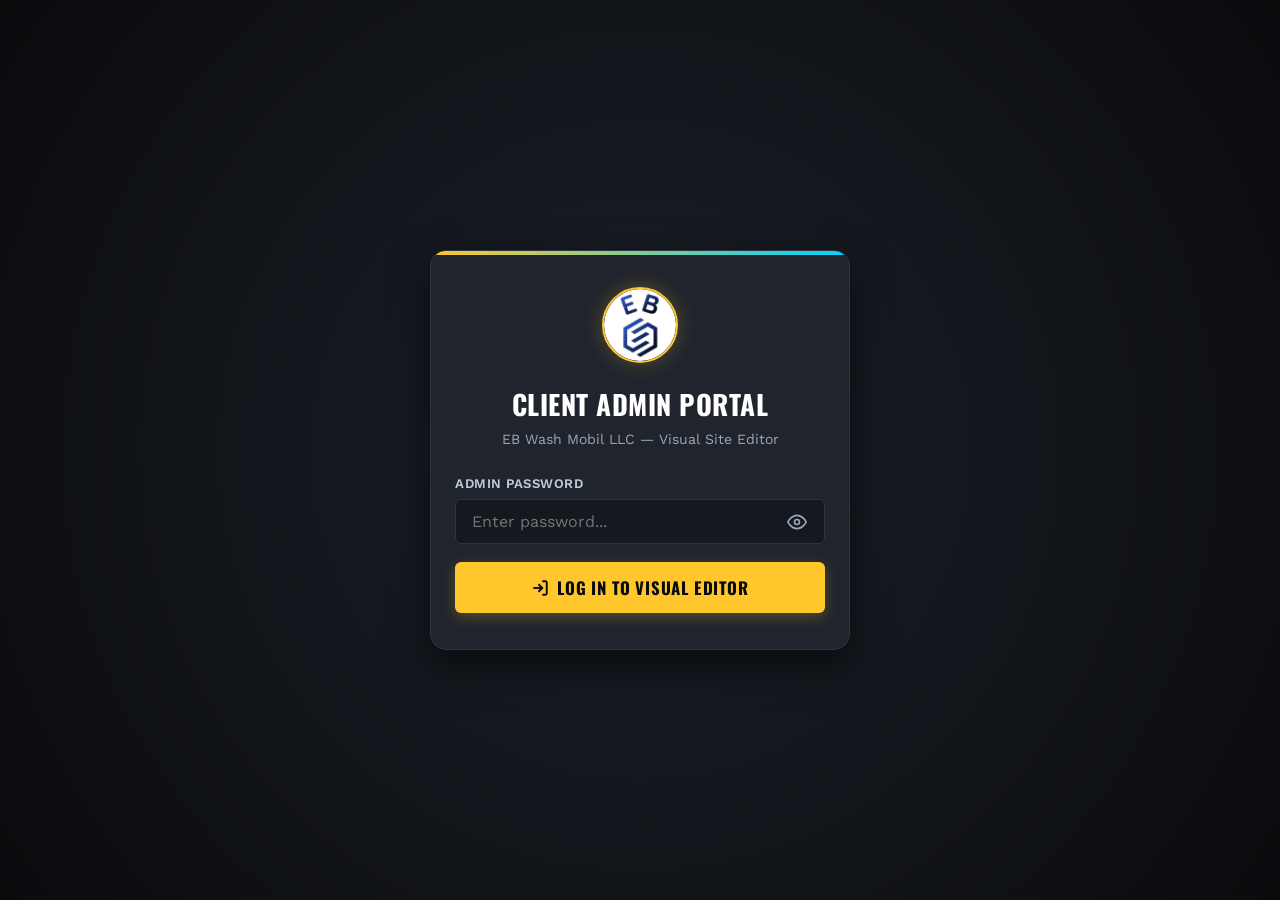
==== admin.html @ 02b6fecf "Add full-screen visual CMS inline editor, gallery drag-and-drop management, Cloudflare Pages functio" ====
<!DOCTYPE html>
<html lang="en">
<head>
  <meta charset="UTF-8">
  <meta name="viewport" content="width=device-width, initial-scale=1.0, maximum-scale=1.0, user-scalable=no">
  <title>EB Wash Mobil — Visual Admin Editor</title>
  <link rel="icon" type="image/png" href="photos/logo-circle.png">
  <link rel="shortcut icon" href="favicon.ico">
  
  <!-- Google Fonts -->
  <link rel="preconnect" href="https://fonts.googleapis.com">
  <link rel="preconnect" href="https://fonts.gstatic.com" crossorigin>
  <link href="https://fonts.googleapis.com/css2?family=Oswald:wght@500;600;700&family=Work+Sans:wght@400;500;600;700&family=JetBrains+Mono:wght@500;600&display=swap" rel="stylesheet">
  
  <link rel="stylesheet" href="admin.css">
</head>
<body>

  <!-- ================= 1. LOGIN SCREEN ================= -->
  <div id="loginView" class="login-view">
    <div class="login-card">
      <img src="photos/logo-circle.png" alt="EB Wash Mobil Logo" class="login-logo">
      <h1 class="login-title">Client Admin Portal</h1>
      <p class="login-subtitle">EB Wash Mobil LLC — Visual Site Editor</p>
      
      <form id="loginForm">
        <div class="form-group">
          <label class="form-label" for="adminPassword">Admin Password</label>
          <div class="password-input-wrap">
            <input type="password" id="adminPassword" class="admin-input" placeholder="Enter password..." required autocomplete="current-password">
            <button type="button" class="password-toggle-btn" id="togglePasswordBtn" aria-label="Toggle password visibility">
              <svg width="20" height="20" viewBox="0 0 24 24" fill="none" stroke="currentColor" stroke-width="2"><path d="M1 12s4-8 11-8 11 8 11 8-4 8-11 8-11-8-11-8z"/><circle cx="12" cy="12" r="3"/></svg>
            </button>
          </div>
        </div>
        
        <button type="submit" class="btn-primary">
          <svg width="18" height="18" viewBox="0 0 24 24" fill="none" stroke="currentColor" stroke-width="2.5"><path d="M15 3h4a2 2 0 0 1 2 2v14a2 2 0 0 1-2 2h-4"/><polyline points="10 17 15 12 10 7"/><line x1="15" y1="12" x2="3" y2="12"/></svg>
          Log In To Visual Editor
        </button>

        <div id="loginError" class="login-error">
          Incorrect password. Please try again.
        </div>
      </form>
    </div>
  </div>

  <!-- ================= 2. VISUAL FULL-SCREEN EDITOR ================= -->
  <div id="adminApp" class="admin-app">
    
    <!-- Top Header Navigation Bar -->
    <header class="admin-header">
      
      <!-- Top / Left Row on Mobile -->
      <div class="header-main-row">
        <div class="admin-brand">
          <img src="photos/logo-circle.png" alt="Logo">
          <span class="admin-brand-text">EB WASH MOBIL <span class="admin-brand-badge">EDITOR</span></span>
        </div>

        <!-- Center Hint (Desktop Only) -->
        <div class="editor-hint">
          <span class="hint-dot"></span> Click &amp; type on any text or photo below
        </div>

        <!-- Action Buttons: Undo, Redo, Save, Live Site, Logout -->
        <div class="header-actions">
          <button id="undoBtn" class="btn-history" title="Undo Last Change (Ctrl+Z)" disabled>
            <svg width="15" height="15" viewBox="0 0 24 24" fill="none" stroke="currentColor" stroke-width="2.2"><path d="M3 7v6h6"/><path d="M21 17a9 9 0 0 0-9-9 9 9 0 0 0-6 2.3L3 13"/></svg>
            <span>Undo</span>
          </button>
          
          <button id="redoBtn" class="btn-history" title="Redo Change (Ctrl+Y)" disabled>
            <svg width="15" height="15" viewBox="0 0 24 24" fill="none" stroke="currentColor" stroke-width="2.2"><path d="M21 7v6h-6"/><path d="M3 17a9 9 0 0 1 9-9 9 9 0 0 1 6 2.3L21 13"/></svg>
            <span>Redo</span>
          </button>

          <button id="saveBtn" class="btn-save" title="Save changes and apply live (Ctrl+S)">
            <svg width="16" height="16" viewBox="0 0 24 24" fill="none" stroke="currentColor" stroke-width="2.5"><path d="M19 21H5a2 2 0 0 1-2-2V5a2 2 0 0 1 2-2h11l5 5v11a2 2 0 0 1-2 2z"/><polyline points="17 21 17 13 7 13 7 21"/><polyline points="7 3 7 8 15 8"/></svg>
            <span>Save Changes</span>
          </button>

          <a href="index.html" target="_blank" class="btn-icon" title="Open Public Website (New Tab)">
            <svg width="16" height="16" viewBox="0 0 24 24" fill="none" stroke="currentColor" stroke-width="2"><path d="M18 13v6a2 2 0 0 1-2 2H5a2 2 0 0 1-2-2V8a2 2 0 0 1 2-2h6"/><polyline points="15 3 21 3 21 9"/><line x1="10" y1="14" x2="21" y2="3"/></svg>
          </a>

          <button id="logoutBtn" class="btn-icon" title="Log Out">
            <svg width="16" height="16" viewBox="0 0 24 24" fill="none" stroke="currentColor" stroke-width="2"><path d="M9 21H5a2 2 0 0 1-2-2V5a2 2 0 0 1 2-2h4"/><polyline points="16 17 21 12 16 7"/><line x1="21" y1="12" x2="9" y2="12"/></svg>
          </button>
        </div>
      </div>

      <!-- Page Switcher Tabs (Bottom Row on Mobile / Inline on Desktop) -->
      <nav class="nav-tabs" id="pageTabs">
        <button class="tab-btn active" data-tab="home" data-page="index.html">
          <svg width="15" height="15" viewBox="0 0 24 24" fill="none" stroke="currentColor" stroke-width="2"><path d="M3 9l9-7 9 7v11a2 2 0 0 1-2 2H5a2 2 0 0 1-2-2z"/><polyline points="9 22 9 12 15 12 15 22"/></svg>
          <span>Home</span>
        </button>
        <button class="tab-btn" data-tab="service" data-page="service.html">
          <svg width="15" height="15" viewBox="0 0 24 24" fill="none" stroke="currentColor" stroke-width="2"><rect x="2" y="7" width="20" height="14" rx="2" ry="2"/><path d="M16 21V5a2 2 0 0 0-2-2h-4a2 2 0 0 0-2 2v16"/></svg>
          <span>Services</span>
        </button>
        <button class="tab-btn" data-tab="gallery" data-page="gallery.html">
          <svg width="15" height="15" viewBox="0 0 24 24" fill="none" stroke="currentColor" stroke-width="2"><rect x="3" y="3" width="18" height="18" rx="2" ry="2"/><circle cx="8.5" cy="8.5" r="1.5"/><polyline points="21 15 16 10 5 21"/></svg>
          <span>Gallery</span>
        </button>
        <button class="tab-btn" data-tab="contact" data-page="contact.html">
          <svg width="15" height="15" viewBox="0 0 24 24" fill="none" stroke="currentColor" stroke-width="2"><path d="M22 16.92v3a2 2 0 0 1-2.18 2 19.79 19.79 0 0 1-8.63-3.07 19.5 19.5 0 0 1-6-6 19.79 19.79 0 0 1-3.07-8.67A2 2 0 0 1 4.11 2h3a2 2 0 0 1 2 1.72c.127.96.361 1.903.7 2.81a2 2 0 0 1-.45 2.11L8.09 9.91a16 16 0 0 0 6 6l1.27-1.27a2 2 0 0 1 2.11-.45c.907.339 1.85.573 2.81.7A2 2 0 0 1 22 16.92z"/></svg>
          <span>Contact</span>
        </button>
      </nav>

    </header>

    <!-- Full-Screen Interactive Website Frame -->
    <main class="admin-workspace-fullscreen">
      <iframe id="editorFrame" class="editor-frame" src="index.html"></iframe>
    </main>

  </div>

  <!-- Toast Notification -->
  <div id="adminToast" class="admin-toast">
    <div class="toast-icon">✓</div>
    <div id="toastMessage">Changes saved and live!</div>
  </div>

  <!-- Admin Controller Script -->
  <script src="admin.js"></script>
</body>
</html>
---- admin.css ----
/**
 * EB Wash Mobil LLC - Visual Admin Editor Stylesheet
 * Fully responsive for Desktop, Tablet, and Mobile Phone screens.
 */

:root {
  --asphalt: #111317;
  --asphalt-dark: #0a0b0d;
  --asphalt-soft: #181b22;
  --asphalt-card: #20242d;
  --asphalt-border: #2d3340;
  --asphalt-input: #15181f;
  
  --hazard: #ffc72c;
  --hazard-hover: #ffd454;
  --hazard-glow: rgba(255, 199, 44, 0.25);
  --hazard-dark: #cc9b14;
  
  --cyan: #00d2ff;
  --steel: #8a99ad;
  --steel-light: #c2cddb;
  --fog-dim: #9aa7b8;
  --white: #ffffff;
  
  --danger: #ff4757;
  --danger-soft: rgba(255, 71, 87, 0.15);
  --success: #2ed573;
  --success-glow: rgba(46, 213, 115, 0.3);
  
  --font-heading: 'Oswald', sans-serif;
  --font-body: 'Work Sans', sans-serif;
  
  --radius-sm: 6px;
  --radius-md: 10px;
  --radius-lg: 16px;
  --shadow-lg: 0 16px 40px rgba(0,0,0,0.6);
}

* {
  box-sizing: border-box;
  margin: 0;
  padding: 0;
}

body {
  font-family: var(--font-body);
  background-color: var(--asphalt-dark);
  color: var(--steel-light);
  line-height: 1.5;
  height: 100vh;
  height: 100dvh;
  overflow: hidden;
  -webkit-font-smoothing: antialiased;
}

/* ================= LOGIN VIEW ================= */
.login-view {
  min-height: 100vh;
  min-height: 100dvh;
  display: flex;
  align-items: center;
  justify-content: center;
  padding: 16px;
  background: radial-gradient(circle at center, #1b2029 0%, #0a0b0d 100%);
}

.login-card {
  width: 100%;
  max-width: 420px;
  background: var(--asphalt-card);
  border: 1px solid var(--asphalt-border);
  border-radius: var(--radius-lg);
  padding: 36px 24px;
  box-shadow: var(--shadow-lg);
  text-align: center;
  position: relative;
  overflow: hidden;
}

.login-card::before {
  content: '';
  position: absolute;
  top: 0;
  left: 0;
  right: 0;
  height: 4px;
  background: linear-gradient(90deg, var(--hazard), var(--cyan));
}

.login-logo {
  width: 76px;
  height: 76px;
  border-radius: 50%;
  object-fit: cover;
  margin: 0 auto 14px;
  border: 2px solid var(--hazard);
  box-shadow: 0 0 20px var(--hazard-glow);
}

.login-title {
  font-family: var(--font-heading);
  font-size: 1.7rem;
  letter-spacing: 0.5px;
  color: var(--white);
  margin-bottom: 4px;
  text-transform: uppercase;
}

.login-subtitle {
  font-size: 0.88rem;
  color: var(--fog-dim);
  margin-bottom: 24px;
}

.form-group {
  margin-bottom: 18px;
  text-align: left;
}

.form-label {
  display: block;
  font-size: 0.82rem;
  font-weight: 600;
  color: var(--steel-light);
  margin-bottom: 6px;
  text-transform: uppercase;
  letter-spacing: 0.5px;
}

.password-input-wrap {
  position: relative;
  display: flex;
  align-items: center;
}

.admin-input {
  width: 100%;
  background: var(--asphalt-input);
  border: 1px solid var(--asphalt-border);
  border-radius: var(--radius-sm);
  padding: 12px 16px;
  color: var(--white);
  font-family: var(--font-body);
  font-size: 1rem;
  transition: all 0.2s ease;
  -webkit-appearance: none;
}

.admin-input:focus {
  outline: none;
  border-color: var(--hazard);
  box-shadow: 0 0 0 3px var(--hazard-glow);
}

.password-toggle-btn {
  position: absolute;
  right: 10px;
  background: none;
  border: none;
  color: var(--fog-dim);
  cursor: pointer;
  padding: 8px;
  display: flex;
  align-items: center;
  justify-content: center;
  transition: color 0.2s;
}

.password-toggle-btn:hover {
  color: var(--hazard);
}

.btn-primary {
  display: inline-flex;
  align-items: center;
  justify-content: center;
  gap: 8px;
  width: 100%;
  background: var(--hazard);
  color: #0a0b0d;
  font-family: var(--font-heading);
  font-size: 1.05rem;
  font-weight: 700;
  text-transform: uppercase;
  letter-spacing: 0.8px;
  padding: 13px 20px;
  border: none;
  border-radius: var(--radius-sm);
  cursor: pointer;
  transition: all 0.2s ease;
  box-shadow: 0 4px 14px var(--hazard-glow);
  -webkit-tap-highlight-color: transparent;
}

.btn-primary:hover, .btn-primary:active {
  background: var(--hazard-hover);
  transform: translateY(-1px);
}

.login-error {
  margin-top: 14px;
  padding: 10px 14px;
  background: var(--danger-soft);
  border: 1px solid var(--danger);
  border-radius: var(--radius-sm);
  color: #ff7675;
  font-size: 0.85rem;
  display: none;
  animation: shake 0.3s ease-in-out;
}

@keyframes shake {
  0%, 100% { transform: translateX(0); }
  25% { transform: translateX(-6px); }
  75% { transform: translateX(6px); }
}

/* ================= FULL-SCREEN VISUAL APP ================= */
.admin-app {
  display: none;
  flex-direction: column;
  height: 100vh;
  height: 100dvh;
  width: 100vw;
  overflow: hidden;
}

.admin-header {
  background: var(--asphalt);
  border-bottom: 1px solid var(--asphalt-border);
  display: flex;
  align-items: center;
  justify-content: space-between;
  padding: 8px 18px;
  z-index: 100;
  flex-shrink: 0;
  gap: 16px;
}

.header-main-row {
  display: flex;
  align-items: center;
  justify-content: space-between;
  gap: 16px;
  flex: 1;
}

.admin-brand {
  display: flex;
  align-items: center;
  gap: 8px;
  text-decoration: none;
  flex-shrink: 0;
}

.admin-brand img {
  width: 32px;
  height: 32px;
  border-radius: 50%;
  border: 1.5px solid var(--hazard);
}

.admin-brand-text {
  font-family: var(--font-heading);
  font-size: 1.05rem;
  font-weight: 700;
  color: var(--white);
  line-height: 1;
  text-transform: uppercase;
  white-space: nowrap;
}

.admin-brand-badge {
  display: inline-block;
  background: var(--hazard);
  color: #000;
  font-size: 0.65rem;
  font-weight: 800;
  padding: 2px 6px;
  border-radius: 4px;
  margin-left: 4px;
}

/* Center Hint (Desktop) */
.editor-hint {
  display: flex;
  align-items: center;
  gap: 6px;
  font-size: 0.82rem;
  font-weight: 600;
  color: var(--steel-light);
  background: rgba(255, 199, 44, 0.08);
  border: 1px solid rgba(255, 199, 44, 0.2);
  padding: 4px 12px;
  border-radius: 20px;
  white-space: nowrap;
}

.hint-dot {
  width: 7px;
  height: 7px;
  border-radius: 50%;
  background: var(--hazard);
  box-shadow: 0 0 6px var(--hazard);
}

/* Header Actions */
.header-actions {
  display: flex;
  align-items: center;
  gap: 8px;
  flex-shrink: 0;
}

.btn-history {
  background: var(--asphalt-soft);
  border: 1px solid var(--asphalt-border);
  color: var(--steel-light);
  padding: 7px 11px;
  border-radius: var(--radius-sm);
  font-size: 0.82rem;
  font-weight: 600;
  cursor: pointer;
  display: flex;
  align-items: center;
  gap: 4px;
  transition: all 0.2s;
  -webkit-tap-highlight-color: transparent;
}

.btn-history:hover:not(:disabled), .btn-history:active:not(:disabled) {
  background: var(--asphalt-card);
  color: var(--white);
  border-color: var(--steel);
}

.btn-history:disabled {
  opacity: 0.35;
  cursor: not-allowed;
}

.btn-save {
  background: var(--hazard);
  color: #0a0b0d;
  border: none;
  padding: 8px 16px;
  border-radius: var(--radius-sm);
  font-family: var(--font-heading);
  font-size: 0.95rem;
  font-weight: 700;
  letter-spacing: 0.5px;
  text-transform: uppercase;
  cursor: pointer;
  display: flex;
  align-items: center;
  gap: 6px;
  box-shadow: 0 3px 12px var(--hazard-glow);
  transition: all 0.2s ease;
  position: relative;
  white-space: nowrap;
  -webkit-tap-highlight-color: transparent;
}

.btn-save:hover, .btn-save:active {
  background: var(--hazard-hover);
  box-shadow: 0 4px 18px var(--hazard-glow);
}

.btn-save.dirty::after {
  content: '';
  position: absolute;
  top: -3px;
  right: -3px;
  width: 9px;
  height: 9px;
  background: #ff4757;
  border: 2px solid var(--asphalt);
  border-radius: 50%;
  animation: pulse 1.5s infinite;
}

@keyframes pulse {
  0% { transform: scale(1); opacity: 1; }
  50% { transform: scale(1.3); opacity: 0.8; }
  100% { transform: scale(1); opacity: 1; }
}

.btn-icon {
  background: var(--asphalt-soft);
  border: 1px solid var(--asphalt-border);
  color: var(--fog-dim);
  width: 34px;
  height: 34px;
  border-radius: var(--radius-sm);
  display: flex;
  align-items: center;
  justify-content: center;
  cursor: pointer;
  transition: all 0.2s;
  text-decoration: none;
  -webkit-tap-highlight-color: transparent;
}

.btn-icon:hover, .btn-icon:active {
  color: var(--white);
  background: var(--asphalt-card);
  border-color: var(--steel);
}

/* Navigation Tabs */
.nav-tabs {
  display: flex;
  align-items: center;
  gap: 4px;
  background: var(--asphalt-soft);
  padding: 3px;
  border-radius: var(--radius-md);
  border: 1px solid var(--asphalt-border);
  flex-shrink: 0;
}

.tab-btn {
  background: none;
  border: none;
  padding: 6px 13px;
  font-family: var(--font-body);
  font-size: 0.86rem;
  font-weight: 600;
  color: var(--fog-dim);
  border-radius: var(--radius-sm);
  cursor: pointer;
  display: flex;
  align-items: center;
  gap: 6px;
  transition: all 0.2s ease;
  white-space: nowrap;
  -webkit-tap-highlight-color: transparent;
}

.tab-btn:hover {
  color: var(--white);
  background: rgba(255, 255, 255, 0.05);
}

.tab-btn.active {
  background: var(--asphalt-card);
  color: var(--hazard);
  box-shadow: 0 2px 8px rgba(0,0,0,0.3);
  border: 1px solid var(--asphalt-border);
}

/* ================= FULL SCREEN IFRAME ================= */
.admin-workspace-fullscreen {
  flex: 1;
  width: 100%;
  height: 100%;
  background: #000;
  position: relative;
  overflow: hidden;
}

.editor-frame {
  width: 100%;
  height: 100%;
  border: none;
  display: block;
}

/* ================= TOAST NOTIFICATION ================= */
.admin-toast {
  position: fixed;
  bottom: 20px;
  right: 20px;
  background: var(--asphalt-card);
  border: 1px solid var(--success);
  color: var(--white);
  padding: 12px 18px;
  border-radius: var(--radius-md);
  box-shadow: 0 10px 30px rgba(0,0,0,0.7);
  display: flex;
  align-items: center;
  gap: 10px;
  z-index: 1000;
  transform: translateY(100px);
  opacity: 0;
  transition: all 0.3s cubic-bezier(0.175, 0.885, 0.32, 1.275);
  font-size: 0.9rem;
}

.admin-toast.show {
  transform: translateY(0);
  opacity: 1;
}

.toast-icon {
  width: 22px;
  height: 22px;
  background: var(--success);
  color: #000;
  border-radius: 50%;
  display: flex;
  align-items: center;
  justify-content: center;
  font-weight: 800;
  font-size: 0.8rem;
  flex-shrink: 0;
}

/* ================= MOBILE / TABLET RESPONSIVENESS ================= */
@media (max-width: 1024px) {
  .editor-hint {
    display: none;
  }
}

@media (max-width: 768px) {
  .admin-header {
    flex-direction: column;
    align-items: stretch;
    padding: 6px 10px 8px 10px;
    gap: 6px;
  }

  .header-main-row {
    width: 100%;
  }

  .admin-brand-text {
    font-size: 0.95rem;
  }

  .admin-brand-badge {
    display: none;
  }

  .header-actions {
    gap: 6px;
  }

  .btn-history span {
    display: none;
  }

  .btn-history {
    padding: 6px 8px;
  }

  .btn-save {
    padding: 6px 12px;
    font-size: 0.85rem;
  }

  .btn-icon {
    width: 32px;
    height: 32px;
  }

  /* Bottom Row: Horizontally scrollable page tabs */
  .nav-tabs {
    width: 100%;
    overflow-x: auto;
    -webkit-overflow-scrolling: touch;
    display: flex;
    justify-content: flex-start;
    padding: 3px;
    scrollbar-width: none;
  }

  .nav-tabs::-webkit-scrollbar {
    display: none;
  }

  .tab-btn {
    flex-shrink: 0;
    padding: 6px 12px;
    font-size: 0.82rem;
  }

  .admin-toast {
    bottom: 12px;
    right: 12px;
    left: 12px;
    text-align: center;
    justify-content: center;
  }
}

@media (max-width: 420px) {
  .admin-brand img {
    width: 28px;
    height: 28px;
  }

  .admin-brand-text {
    font-size: 0.88rem;
  }

  .btn-save span {
    font-size: 0.8rem;
  }
}
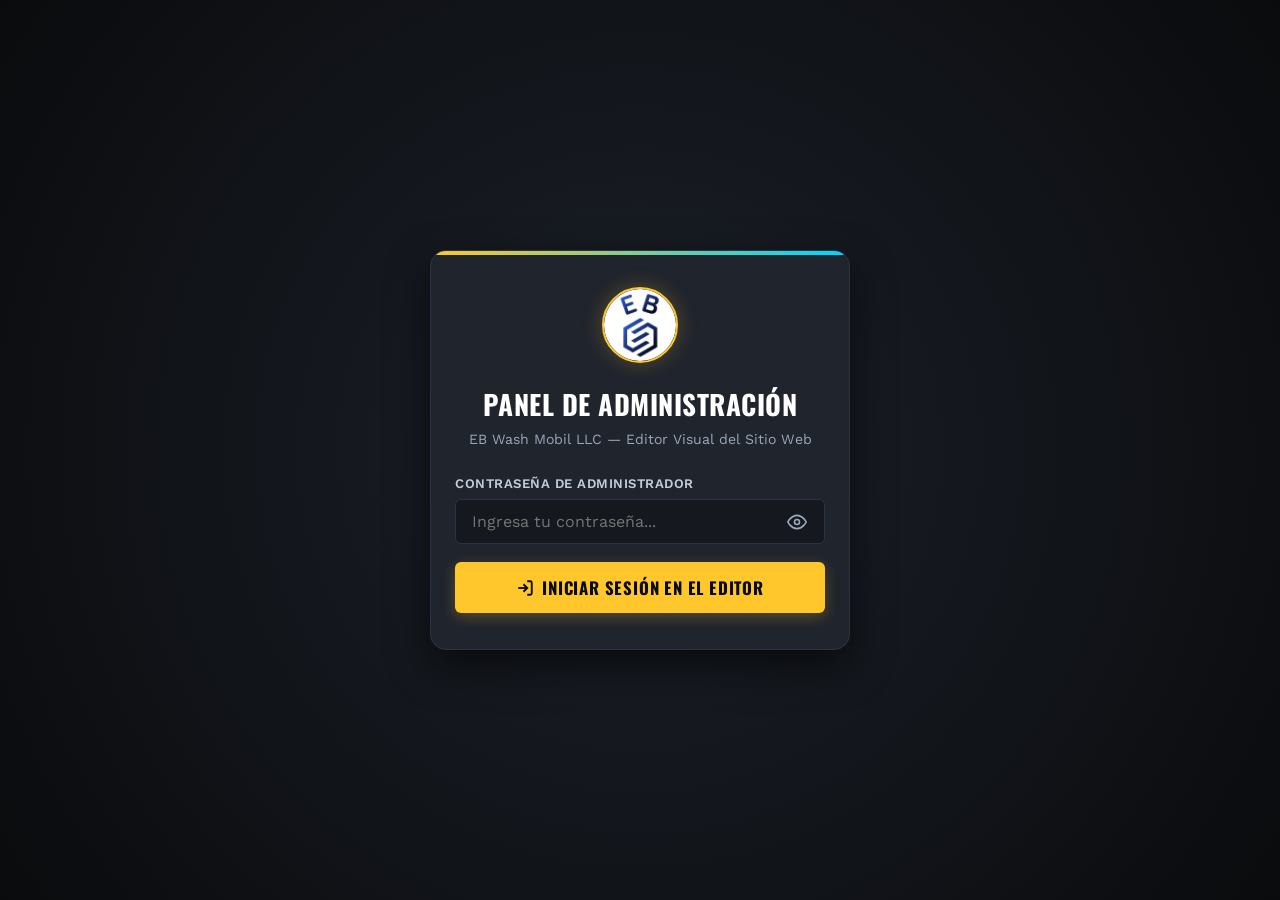
==== commit b814c0ed: "Translate admin portal, login screen, editing toolbars, and notifications to Spanish" ====
--- a/admin.html
+++ b/admin.html
@@ -1,9 +1,9 @@
 <!DOCTYPE html>
-<html lang="en">
+<html lang="es">
 <head>
   <meta charset="UTF-8">
   <meta name="viewport" content="width=device-width, initial-scale=1.0, maximum-scale=1.0, user-scalable=no">
-  <title>EB Wash Mobil — Visual Admin Editor</title>
+  <title>EB Wash Mobil — Panel de Administración y Editor Visual</title>
   <link rel="icon" type="image/png" href="photos/logo-circle.png">
   <link rel="shortcut icon" href="favicon.ico">
   
@@ -16,19 +16,19 @@
 </head>
 <body>
 
-  <!-- ================= 1. LOGIN SCREEN ================= -->
+  <!-- ================= 1. PANTALLA DE INICIO DE SESIÓN ================= -->
   <div id="loginView" class="login-view">
     <div class="login-card">
       <img src="photos/logo-circle.png" alt="EB Wash Mobil Logo" class="login-logo">
-      <h1 class="login-title">Client Admin Portal</h1>
-      <p class="login-subtitle">EB Wash Mobil LLC — Visual Site Editor</p>
+      <h1 class="login-title">Panel de Administración</h1>
+      <p class="login-subtitle">EB Wash Mobil LLC — Editor Visual del Sitio Web</p>
       
       <form id="loginForm">
         <div class="form-group">
-          <label class="form-label" for="adminPassword">Admin Password</label>
+          <label class="form-label" for="adminPassword">Contraseña de Administrador</label>
           <div class="password-input-wrap">
-            <input type="password" id="adminPassword" class="admin-input" placeholder="Enter password..." required autocomplete="current-password">
-            <button type="button" class="password-toggle-btn" id="togglePasswordBtn" aria-label="Toggle password visibility">
+            <input type="password" id="adminPassword" class="admin-input" placeholder="Ingresa tu contraseña..." required autocomplete="current-password">
+            <button type="button" class="password-toggle-btn" id="togglePasswordBtn" aria-label="Mostrar u ocultar contraseña">
               <svg width="20" height="20" viewBox="0 0 24 24" fill="none" stroke="currentColor" stroke-width="2"><path d="M1 12s4-8 11-8 11 8 11 8-4 8-11 8-11-8-11-8z"/><circle cx="12" cy="12" r="3"/></svg>
             </button>
           </div>
@@ -36,97 +36,97 @@
         
         <button type="submit" class="btn-primary">
           <svg width="18" height="18" viewBox="0 0 24 24" fill="none" stroke="currentColor" stroke-width="2.5"><path d="M15 3h4a2 2 0 0 1 2 2v14a2 2 0 0 1-2 2h-4"/><polyline points="10 17 15 12 10 7"/><line x1="15" y1="12" x2="3" y2="12"/></svg>
-          Log In To Visual Editor
+          Iniciar Sesión en el Editor
         </button>
 
         <div id="loginError" class="login-error">
-          Incorrect password. Please try again.
+          Contraseña incorrecta. Por favor intenta de nuevo.
         </div>
       </form>
     </div>
   </div>
 
-  <!-- ================= 2. VISUAL FULL-SCREEN EDITOR ================= -->
+  <!-- ================= 2. EDITOR VISUAL DE PANTALLA COMPLETA ================= -->
   <div id="adminApp" class="admin-app">
     
-    <!-- Top Header Navigation Bar -->
+    <!-- Barra Superior de Navegación -->
     <header class="admin-header">
       
-      <!-- Top / Left Row on Mobile -->
+      <!-- Fila Principal (Logo y Acciones) -->
       <div class="header-main-row">
         <div class="admin-brand">
           <img src="photos/logo-circle.png" alt="Logo">
           <span class="admin-brand-text">EB WASH MOBIL <span class="admin-brand-badge">EDITOR</span></span>
         </div>
 
-        <!-- Center Hint (Desktop Only) -->
+        <!-- Sugerencia de Ayuda (Desktop) -->
         <div class="editor-hint">
-          <span class="hint-dot"></span> Click &amp; type on any text or photo below
+          <span class="hint-dot"></span> Toca o haz clic en cualquier texto o foto para editarlo
         </div>
 
-        <!-- Action Buttons: Undo, Redo, Save, Live Site, Logout -->
+        <!-- Botones de Acción: Deshacer, Rehacer, Guardar, Sitio en Vivo, Salir -->
         <div class="header-actions">
-          <button id="undoBtn" class="btn-history" title="Undo Last Change (Ctrl+Z)" disabled>
+          <button id="undoBtn" class="btn-history" title="Deshacer último cambio (Ctrl+Z)" disabled>
             <svg width="15" height="15" viewBox="0 0 24 24" fill="none" stroke="currentColor" stroke-width="2.2"><path d="M3 7v6h6"/><path d="M21 17a9 9 0 0 0-9-9 9 9 0 0 0-6 2.3L3 13"/></svg>
-            <span>Undo</span>
+            <span>Deshacer</span>
           </button>
           
-          <button id="redoBtn" class="btn-history" title="Redo Change (Ctrl+Y)" disabled>
+          <button id="redoBtn" class="btn-history" title="Rehacer cambio (Ctrl+Y)" disabled>
             <svg width="15" height="15" viewBox="0 0 24 24" fill="none" stroke="currentColor" stroke-width="2.2"><path d="M21 7v6h-6"/><path d="M3 17a9 9 0 0 1 9-9 9 9 0 0 1 6 2.3L21 13"/></svg>
-            <span>Redo</span>
+            <span>Rehacer</span>
           </button>
 
-          <button id="saveBtn" class="btn-save" title="Save changes and apply live (Ctrl+S)">
+          <button id="saveBtn" class="btn-save" title="Guardar cambios y publicar en vivo (Ctrl+S)">
             <svg width="16" height="16" viewBox="0 0 24 24" fill="none" stroke="currentColor" stroke-width="2.5"><path d="M19 21H5a2 2 0 0 1-2-2V5a2 2 0 0 1 2-2h11l5 5v11a2 2 0 0 1-2 2z"/><polyline points="17 21 17 13 7 13 7 21"/><polyline points="7 3 7 8 15 8"/></svg>
-            <span>Save Changes</span>
+            <span>Guardar Cambios</span>
           </button>
 
-          <a href="index.html" target="_blank" class="btn-icon" title="Open Public Website (New Tab)">
+          <a href="index.html" target="_blank" class="btn-icon" title="Ver Sitio Web Público (Nueva Pestaña)">
             <svg width="16" height="16" viewBox="0 0 24 24" fill="none" stroke="currentColor" stroke-width="2"><path d="M18 13v6a2 2 0 0 1-2 2H5a2 2 0 0 1-2-2V8a2 2 0 0 1 2-2h6"/><polyline points="15 3 21 3 21 9"/><line x1="10" y1="14" x2="21" y2="3"/></svg>
           </a>
 
-          <button id="logoutBtn" class="btn-icon" title="Log Out">
+          <button id="logoutBtn" class="btn-icon" title="Cerrar Sesión">
             <svg width="16" height="16" viewBox="0 0 24 24" fill="none" stroke="currentColor" stroke-width="2"><path d="M9 21H5a2 2 0 0 1-2-2V5a2 2 0 0 1 2-2h4"/><polyline points="16 17 21 12 16 7"/><line x1="21" y1="12" x2="9" y2="12"/></svg>
           </button>
         </div>
       </div>
 
-      <!-- Page Switcher Tabs (Bottom Row on Mobile / Inline on Desktop) -->
+      <!-- Pestañas para Cambiar de Página -->
       <nav class="nav-tabs" id="pageTabs">
         <button class="tab-btn active" data-tab="home" data-page="index.html">
           <svg width="15" height="15" viewBox="0 0 24 24" fill="none" stroke="currentColor" stroke-width="2"><path d="M3 9l9-7 9 7v11a2 2 0 0 1-2 2H5a2 2 0 0 1-2-2z"/><polyline points="9 22 9 12 15 12 15 22"/></svg>
-          <span>Home</span>
+          <span>Inicio</span>
         </button>
         <button class="tab-btn" data-tab="service" data-page="service.html">
           <svg width="15" height="15" viewBox="0 0 24 24" fill="none" stroke="currentColor" stroke-width="2"><rect x="2" y="7" width="20" height="14" rx="2" ry="2"/><path d="M16 21V5a2 2 0 0 0-2-2h-4a2 2 0 0 0-2 2v16"/></svg>
-          <span>Services</span>
+          <span>Servicios</span>
         </button>
         <button class="tab-btn" data-tab="gallery" data-page="gallery.html">
           <svg width="15" height="15" viewBox="0 0 24 24" fill="none" stroke="currentColor" stroke-width="2"><rect x="3" y="3" width="18" height="18" rx="2" ry="2"/><circle cx="8.5" cy="8.5" r="1.5"/><polyline points="21 15 16 10 5 21"/></svg>
-          <span>Gallery</span>
+          <span>Galería</span>
         </button>
         <button class="tab-btn" data-tab="contact" data-page="contact.html">
           <svg width="15" height="15" viewBox="0 0 24 24" fill="none" stroke="currentColor" stroke-width="2"><path d="M22 16.92v3a2 2 0 0 1-2.18 2 19.79 19.79 0 0 1-8.63-3.07 19.5 19.5 0 0 1-6-6 19.79 19.79 0 0 1-3.07-8.67A2 2 0 0 1 4.11 2h3a2 2 0 0 1 2 1.72c.127.96.361 1.903.7 2.81a2 2 0 0 1-.45 2.11L8.09 9.91a16 16 0 0 0 6 6l1.27-1.27a2 2 0 0 1 2.11-.45c.907.339 1.85.573 2.81.7A2 2 0 0 1 22 16.92z"/></svg>
-          <span>Contact</span>
+          <span>Contacto</span>
         </button>
       </nav>
 
     </header>
 
-    <!-- Full-Screen Interactive Website Frame -->
+    <!-- Contenedor del Sitio Web en Pantalla Completa -->
     <main class="admin-workspace-fullscreen">
       <iframe id="editorFrame" class="editor-frame" src="index.html"></iframe>
     </main>
 
   </div>
 
-  <!-- Toast Notification -->
+  <!-- Notificación Toast de Confirmación -->
   <div id="adminToast" class="admin-toast">
     <div class="toast-icon">✓</div>
-    <div id="toastMessage">Changes saved and live!</div>
+    <div id="toastMessage">¡Cambios guardados y publicados en tu sitio web!</div>
   </div>
 
-  <!-- Admin Controller Script -->
+  <!-- Script Controlador del Administrador -->
   <script src="admin.js"></script>
 </body>
 </html>
